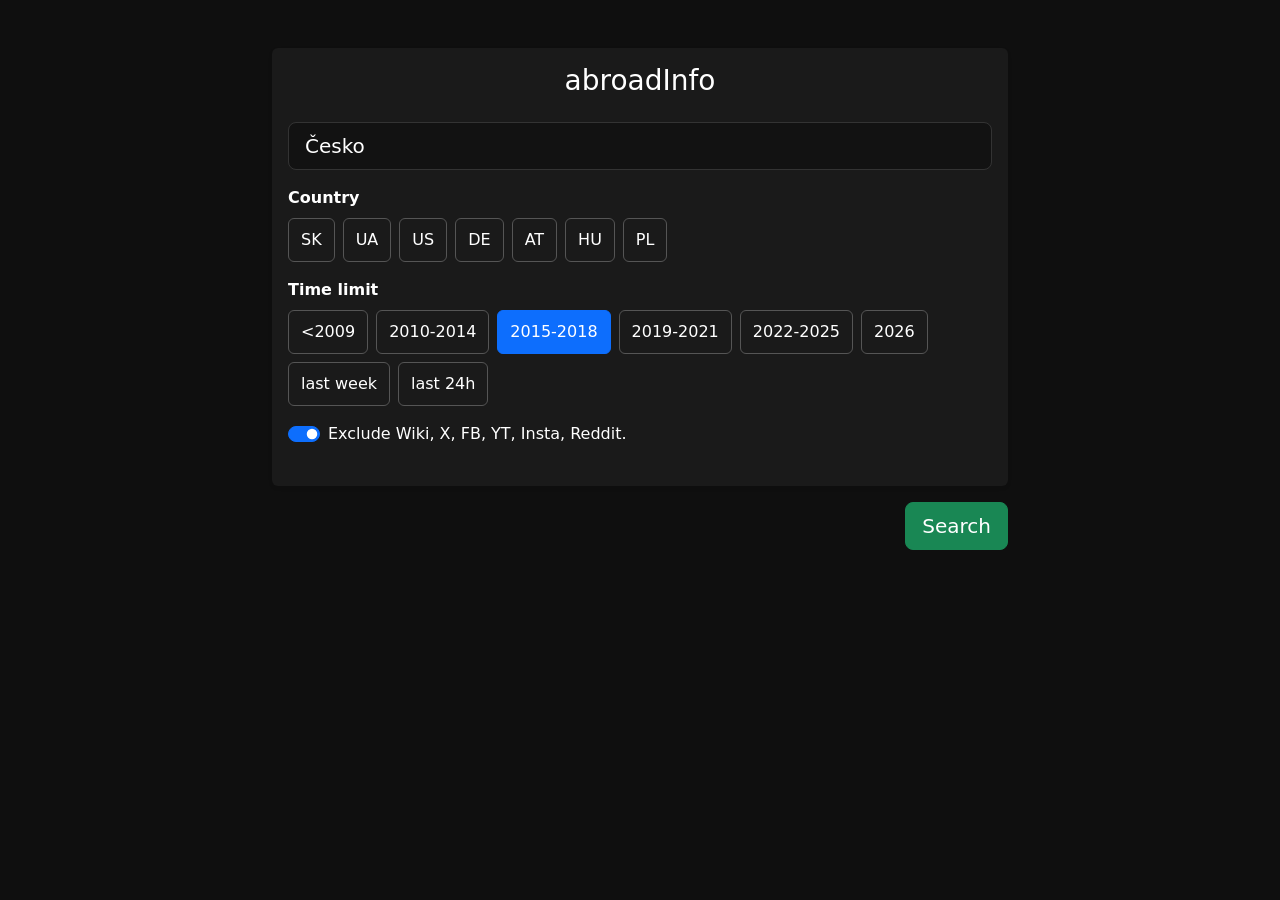
==== index.html @ 1e1fd176 "Update heading and clean up commented code" ====
<!DOCTYPE html>
<html lang='en' translate="no">
<head>
    <meta charset='UTF-8', content='notranslate'>
    <title>aInfo</title>
    <meta name='viewport' content='width=device-width, initial-scale=1, viewport-fit=cover'>
    <link href='https://cdn.jsdelivr.net/npm/bootstrap@5.3.3/dist/css/bootstrap.min.css' rel='stylesheet'>
    <style>
        body {
            background-color: #0f0f0f;
            color: #ffffff; /* white text */
            padding-bottom: env(safe-area-inset-bottom);
        }
        h1, h2, h3, h4, h5, h6, strong, label {
            color: #ffffff !important;
        }
        .card {
            background-color: #1a1a1a;
            border: none;
        }
        .form-control {
            background-color: #121212;
            color: #ffffff;
            border: 1px solid #333;
        }
        .form-control:focus {
            background-color: #121212;
            color: #ffffff;
            border-color: #0d6efd;
            box-shadow: none;
        }
        .btn {
            min-height: 44px;
        }
        .btn-outline-primary,
        .btn-outline-secondary {
            color: #ffffff;
            border-color: #555;
        }
        .btn-outline-primary:hover,
        .btn-outline-secondary:hover {
            background-color: #333;
            border-color: #666;
        }
        .btn-country.active,
        .btn-year.active {
            background-color: #0d6efd;
            border-color: #0d6efd;
            color: #ffffff;
        }
        .form-check-input {
            background-color: #222;
            border-color: #555;
        }
        .form-check-input:checked {
            background-color: #0d6efd;
            border-color: #0d6efd;
        }
        .form-check-label {
            color: #ffffff; /* captions white */
        }
        @media (max-width: 768px) {
            .mobile-search {
                position: sticky;
                bottom: 0;
                background-color: #111;
                padding: 12px;
                box-shadow: 0 -2px 12px rgba(0,0,0,.6);
                z-index: 1000;
            }
        }
    </style>
</head>
<body>
<div class='container py-3 py-md-5'>
    <div class='row justify-content-center'>
        <div class='col-lg-8'>
            <div class='card shadow-sm'>
                <div class='card-body'>
                    <h3 class='mb-4 text-center'>abroadInfo</h3>

                    <!-- INPUT -->
                    <div class='mb-3'>
                        <input id='queryInput' type='text' class='form-control form-control-lg' placeholder='Enter search text...' value='Česko'>
                    </div>

                    <!-- COUNTRIES -->
                    <div class='mb-3'>
                        <strong>Country</strong>
                        <div id='countryButtons' class='d-flex flex-wrap gap-2 mt-2'></div>
                    </div>

                    <!-- YEAR -->
                    <div class='mb-3'>
                        <strong>Time limit</strong>
                        <div id='yearButtons' class='d-flex flex-wrap gap-2 mt-2'></div>
                    </div>

                    <!-- EXCLUDE -->
                    <div class='form-check form-switch mb-4'>
                        <input class='form-check-input' type='checkbox' id='excludeSocial' checked>
                        <label class='form-check-label' for='excludeSocial'>Exclude Wiki, X, FB, YT, Insta, Reddit.</label>
                    </div>

                </div>
            </div>

            <!-- MOBILE SEARCH -->
            <div class='mobile-search d-md-none'>
                <button class='btn btn-success w-100 btn-lg' onclick='runSearch()'>Search</button>
            </div>

            <!-- DESKTOP SEARCH -->
            <div class='text-end mt-3 d-none d-md-block'>
                <button class='btn btn-success btn-lg' onclick='runSearch()'>Search</button>
            </div>

        </div>
    </div>
</div>

<script>
/* ===============================
   CONFIG
================================ */
const COUNTRY_CONFIG = {
    //CZ: { lang: 'cs', gl: 'CZ' },
    SK: { lang: 'sk', gl: 'SK' },
    UA: { lang: 'uk', gl: 'UA' },
    US: { lang: 'en', gl: 'US' },
    DE: { lang: 'de', gl: 'DE' },
    AT: { lang: 'de', gl: 'AT' },
    HU: { lang: 'hu', gl: 'HU' },
    PL: { lang: 'pl', gl: 'PL' },    
}

const currentYear = new Date().getFullYear()
const previousYear = currentYear - 1;
const YEAR_RANGES = [
    { label: '<2009', start: null, end: 2009, tbs: 'cdr:1,cd_max:12/31/2008' },
    { label: '2010-2014', start: 2010, end: 2014, tbs: 'cdr:1,cd_min:1/1/2010,cd_max:12/31/2014' },
    { label: '2015-2018', start: 2015, end: 2018, tbs: 'cdr:1,cd_min:1/1/2015,cd_max:12/31/2018' },
    { label: '2019-2021', start: 2019, end: 2021, tbs: 'cdr:1,cd_min:1/1/2019,cd_max:12/31/2021' },
    { label: '2022-' + (previousYear), start: 2022, end: previousYear, tbs: `cdr:1,cd_min:1/1/2022,cd_max:12/31/${previousYear}`},
    { label: String(currentYear), start: currentYear, end: currentYear, tbs: `cdr:1,cd_min:1/1/${currentYear},cd_max:12/31/${currentYear}` },
    { label: 'last week', start: currentYear, end: currentYear, tbs: 'qdr:w' },
    { label: 'last 24h', start: currentYear, end: currentYear, tbs: 'qdr:d' }
];

let selectedCountry = localStorage.getItem('lastCountry') || 'CZ'
let selectedYearRangeIndex = localStorage.getItem('lastYearIndex') ? Number(localStorage.getItem('lastYearIndex')) : 2 // default last = currentYear

/* ===============================
   INIT
================================ */
document.addEventListener('DOMContentLoaded', () => {
    createCountryButtons();
    createYearButtons();
    setDefaultQueryFromUrl();
    updateTitleFromInput(); // <-- set title immediately on load
})

/* ===============================
   UI BUILDERS
================================ */
function createCountryButtons() {
    const container = document.getElementById('countryButtons')
    container.innerHTML = ''
    Object.keys(COUNTRY_CONFIG).forEach(code => {
        const btn = document.createElement('button')
        btn.className = 'btn btn-outline-primary btn-country'
        btn.innerText = code
        if(code === selectedCountry) btn.classList.add('active')
        btn.onclick = () => setCountry(btn, code)
        container.appendChild(btn)
    })
}

function createYearButtons() {
    const container = document.getElementById('yearButtons')
    container.innerHTML = ''
    YEAR_RANGES.forEach((range, index) => {
        const btn = document.createElement('button')
        btn.className = 'btn btn-outline-secondary btn-year'
        btn.innerText = range.label
        if(index === selectedYearRangeIndex) btn.classList.add('active')
        btn.onclick = () => setYear(btn, index)
        container.appendChild(btn)
    })
}

/* ===============================
   HANDLERS
================================ */
function setCountry(btn, country) {
    document.querySelectorAll('.btn-country').forEach(b => b.classList.remove('active'))
    btn.classList.add('active')
    selectedCountry = country
    localStorage.setItem('lastCountry', selectedCountry)
    runSearch()
}

function setYear(btn, index) {
    document.querySelectorAll('.btn-year').forEach(b => b.classList.remove('active'))
    btn.classList.add('active')
    selectedYearRangeIndex = index
    localStorage.setItem('lastYearIndex', selectedYearRangeIndex)
    runSearch()
}

/* ===============================
   QUERY FROM URL
================================ */
function setDefaultQueryFromUrl() {
    const params = new URLSearchParams(window.location.search)
    const q = (params.get('q') || '').trim() || 'Česko';
    document.getElementById('queryInput').value = q ? decodeURIComponent(q) : ''
}
function updateTitleFromInput() {
    const text = document.getElementById('queryInput').value.trim() ;
    document.title = 'aInfo' + (text ? ': ' + text : 'Česko');
}
/* ===============================
   SEARCH LOGIC
================================ */
async function runSearch() {
    const text = document.getElementById('queryInput').value.trim()
    //document.title = '1: ' + text;
    if(!text) return
    const lang = COUNTRY_CONFIG[selectedCountry].lang
    try {
        const translated = await translateText(text, lang);
        // Prompt the user to edit/confirm the search query
        let finalText = prompt("Modify the search query if needed:", translated);
        if (!finalText) return;
        openGoogleSearch(finalText)
    } catch {
        openGoogleSearch(text)
    }
}

async function translateText(text, lang) {
    if(lang === 'cs') return text
    const url = 'https://api.mymemory.translated.net/get?q=' + encodeURIComponent(text) + '&langpair=cs|' + lang
    const response = await fetch(url)
    const data = await response.json()
    if(!data.responseData?.translatedText) throw new Error('Translation failed')
    return data.responseData.translatedText
}

function openGoogleSearch(queryText) {
    let query = queryText

    const range = YEAR_RANGES[selectedYearRangeIndex]
    //let tbs = 'cdr:1'
    //if(range.start) tbs += ',cd_min:' + range.start
    //if(range.end) tbs += ',cd_max:' + range.end
    let tbs = range.tbs

    if(document.getElementById('excludeSocial').checked) {
        query += ' -site:facebook.com -site:instagram.com -site:youtube.com -site:x.com -site:wikipedia.org -site:reddit.com'
    }
    query += ' -site:.cz'
    
    

    const cfg = COUNTRY_CONFIG[selectedCountry]
    const url = 'https://www.google.com/search?q=' + encodeURIComponent(query) +
                '&hl=' + cfg.lang +
                '&gl=' + cfg.gl +
                '&tbs=' + encodeURIComponent(tbs)

    window.open(url, '_blank')
}
</script>
</body>
</html>
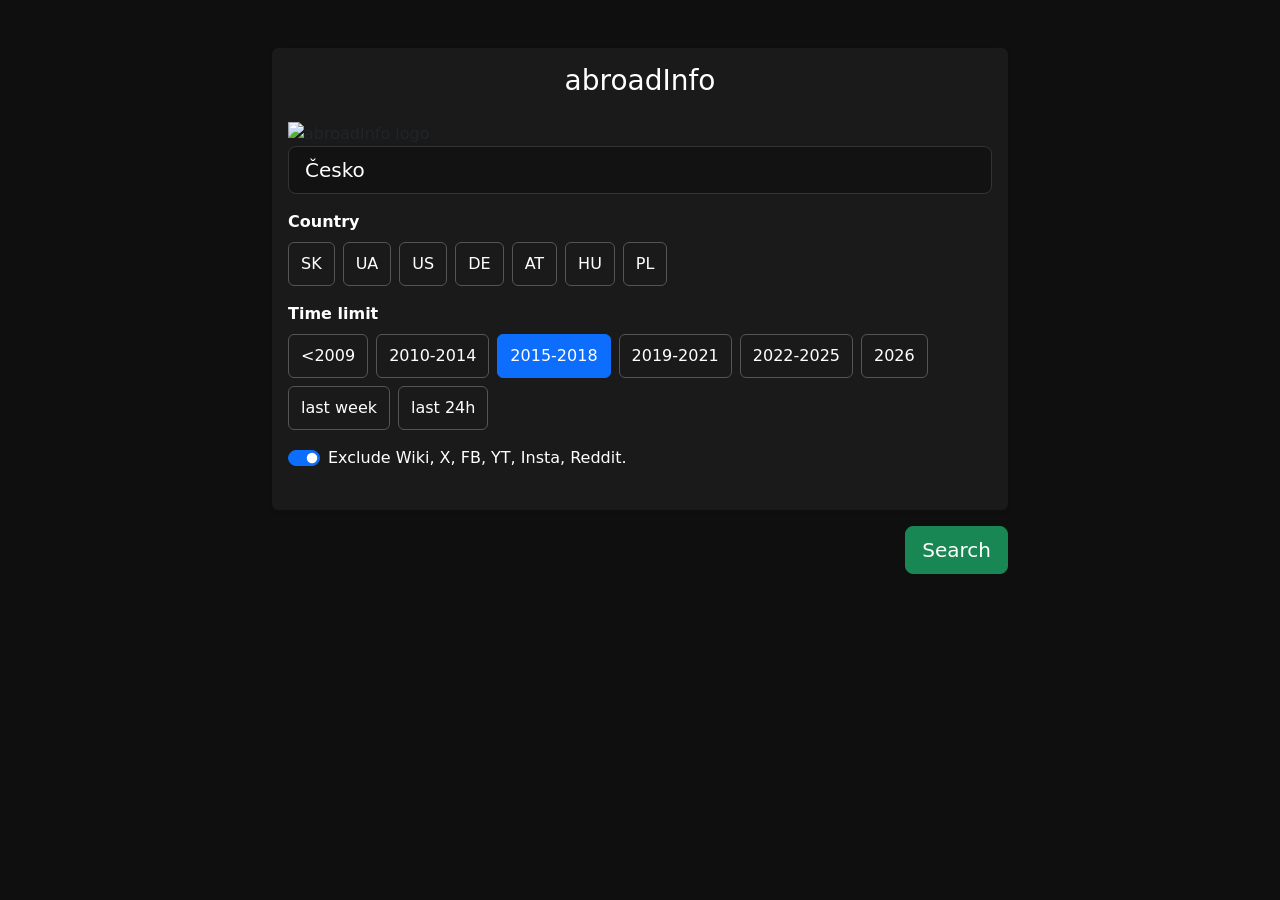
==== commit a1af5b38: "Update index.html" ====
--- a/index.html
+++ b/index.html
@@ -14,6 +14,11 @@
         h1, h2, h3, h4, h5, h6, strong, label {
             color: #ffffff !important;
         }
+        .logo {
+          width: 50vw;        /* half of viewport width */
+          max-width: 320px;   /* optional cap */
+          min-width: 160px;   /* optional floor */
+        }
         .card {
             background-color: #1a1a1a;
             border: none;
@@ -78,6 +83,7 @@
             <div class='card shadow-sm'>
                 <div class='card-body'>
                     <h3 class='mb-4 text-center'>abroadInfo</h3>
+                    <img src="logo.svg" class="logo" alt="abroadInfo logo">
 
                     <!-- INPUT -->
                     <div class='mb-3'>
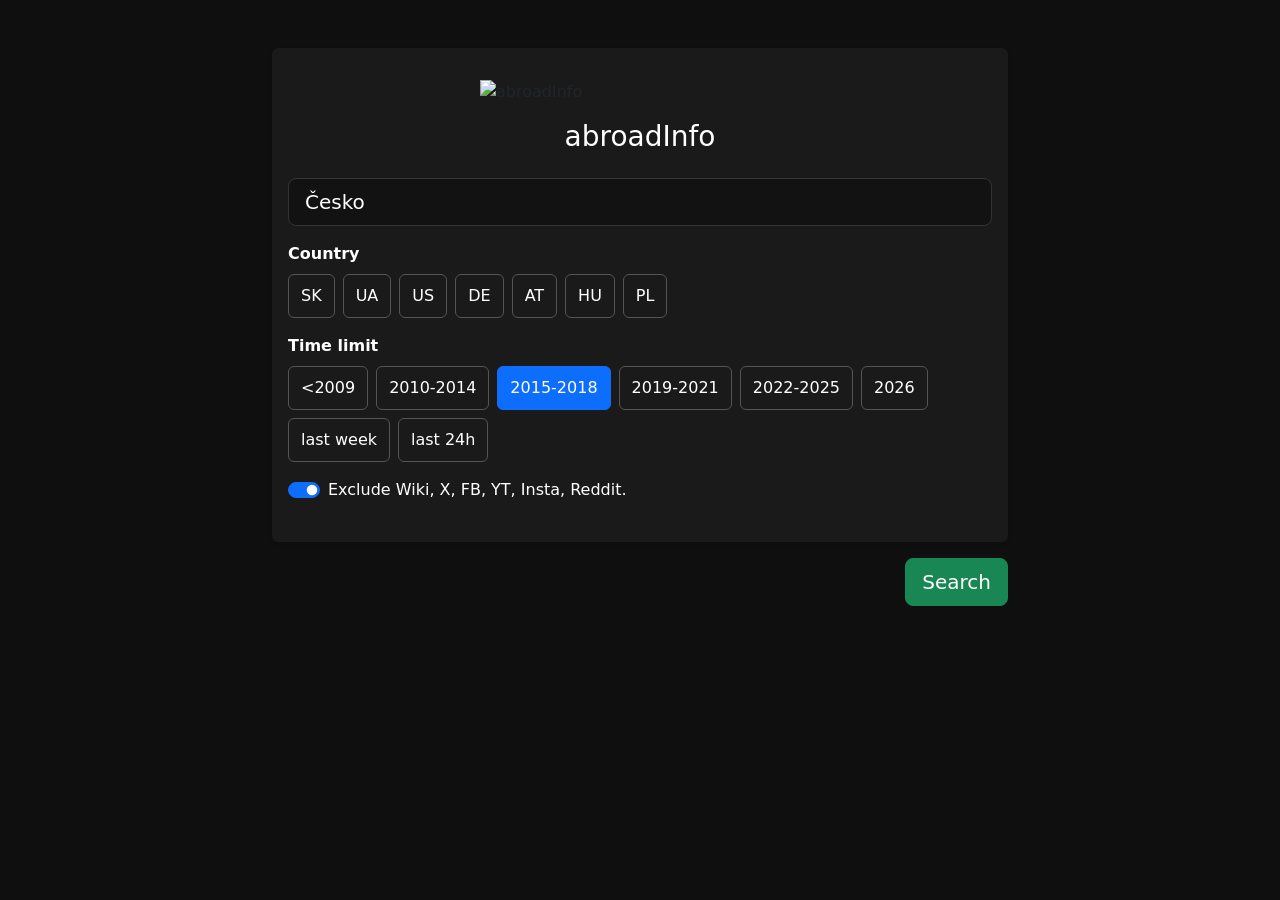
==== commit 4ec5385f: "Implement header with logo in index.html Added a header section with a logo image." ====
--- a/index.html
+++ b/index.html
@@ -14,6 +14,19 @@
         h1, h2, h3, h4, h5, h6, strong, label {
             color: #ffffff !important;
         }
+        .header {
+          display: flex;
+          justify-content: center; /* horizontal */
+          align-items: center;     /* vertical (if header has height) */
+          padding: 16px 0;
+        }
+
+        .logo {
+          width: 50vw;       /* half of mobile screen */
+          max-width: 320px;
+          min-width: 160px;
+        }
+
         .logo {
           width: 50vw;        /* half of viewport width */
           max-width: 320px;   /* optional cap */
@@ -82,8 +95,12 @@
         <div class='col-lg-8'>
             <div class='card shadow-sm'>
                 <div class='card-body'>
+                    <header class="header">
+                      <img src="LogoWhite.png" class="logo" alt="abroadInfo">
+                    </header>
+
                     <h3 class='mb-4 text-center'>abroadInfo</h3>
-                    <img src="logo.svg" class="logo" alt="abroadInfo logo">
+                    
 
                     <!-- INPUT -->
                     <div class='mb-3'>
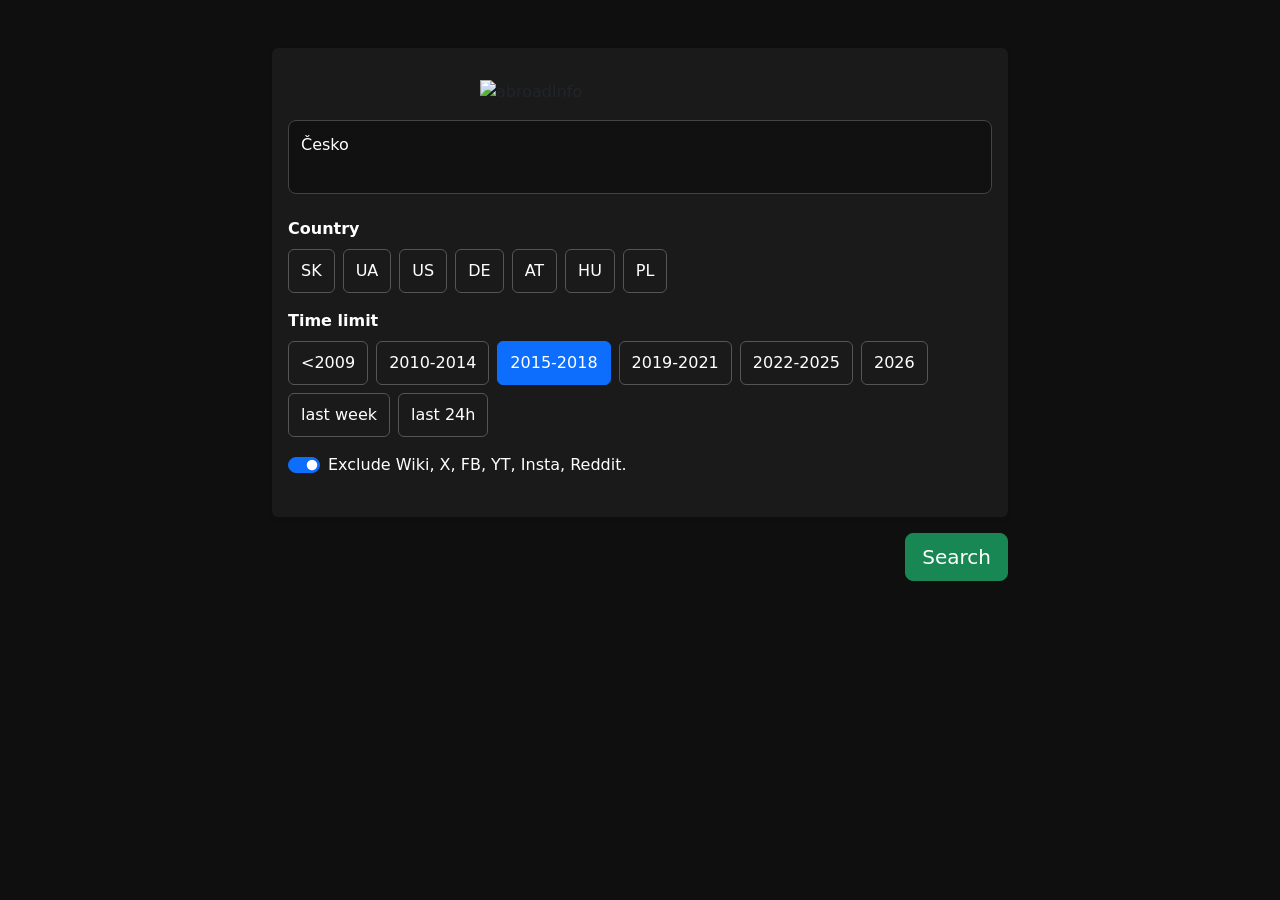
==== commit 4e74c6ec: "Update index.html" ====
--- a/index.html
+++ b/index.html
@@ -5,6 +5,10 @@
     <title>aInfo</title>
     <meta name='viewport' content='width=device-width, initial-scale=1, viewport-fit=cover'>
     <link href='https://cdn.jsdelivr.net/npm/bootstrap@5.3.3/dist/css/bootstrap.min.css' rel='stylesheet'>
+    <link rel="icon" type="image/png" sizes="32x32" href="/FaviconWhite32.png">
+    <link rel="apple-touch-icon" href="/FaviconWhite180.png">
+    <link rel="icon" href="FaviconBlack32.png">
+
     <style>
         body {
             background-color: #0f0f0f;
@@ -26,12 +30,18 @@
           max-width: 320px;
           min-width: 160px;
         }
-
-        .logo {
-          width: 50vw;        /* half of viewport width */
-          max-width: 320px;   /* optional cap */
-          min-width: 160px;   /* optional floor */
-        }
+        #queryInput {
+          width: 100%;
+          max-width: 720px;
+          background: #111;
+          color: #fff;
+          border: 1px solid #444;
+          border-radius: 8px;
+          padding: 12px;
+          font-size: 16px;
+          resize: none;        /* prevents dragging */
+        }
+
         .card {
             background-color: #1a1a1a;
             border: none;
@@ -99,12 +109,17 @@
                       <img src="LogoWhite.png" class="logo" alt="abroadInfo">
                     </header>
 
+                    <!-- 
                     <h3 class='mb-4 text-center'>abroadInfo</h3>
+                    -->
                     
 
                     <!-- INPUT -->
                     <div class='mb-3'>
+                        <!-- 
                         <input id='queryInput' type='text' class='form-control form-control-lg' placeholder='Enter search text...' value='Česko'>
+                        -->
+                        <textarea id="queryInput" rows="2" placeholder="Enter search text...">Česko</textarea>
                     </div>
 
                     <!-- COUNTRIES -->
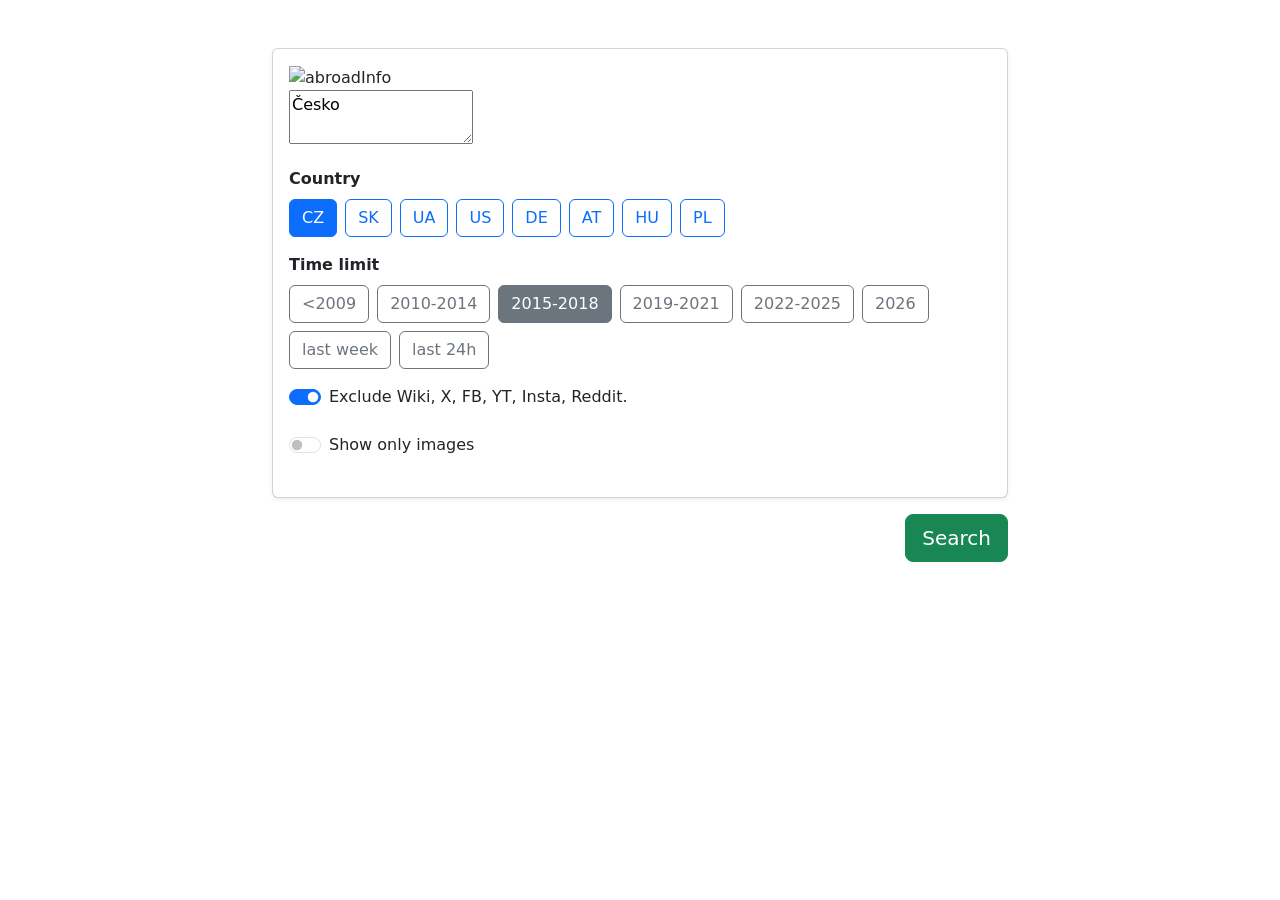
==== commit f44d4b99: "Translation skip solved" ====
--- a/index.html
+++ b/index.html
@@ -5,99 +5,12 @@
     <title>aInfo</title>
     <meta name='viewport' content='width=device-width, initial-scale=1, viewport-fit=cover'>
     <link href='https://cdn.jsdelivr.net/npm/bootstrap@5.3.3/dist/css/bootstrap.min.css' rel='stylesheet'>
-    <link rel="icon" type="image/png" sizes="32x32" href="/FaviconWhite32.png">
-    <link rel="apple-touch-icon" href="/FaviconWhite180.png">
-    <link rel="icon" href="FaviconBlack32.png">
+    <link rel="icon" type="image/png" sizes="32x32" href="img/FaviconWhite32.png">
+    <link rel="apple-touch-icon" href="img/FaviconWhite180.png">
+    <link rel="icon" href="img/FaviconBlack32.png">
+    <!-- CSS -->
+    <link rel="stylesheet" href="css/style.css">
 
-    <style>
-        body {
-            background-color: #0f0f0f;
-            color: #ffffff; /* white text */
-            padding-bottom: env(safe-area-inset-bottom);
-        }
-        h1, h2, h3, h4, h5, h6, strong, label {
-            color: #ffffff !important;
-        }
-        .header {
-          display: flex;
-          justify-content: center; /* horizontal */
-          align-items: center;     /* vertical (if header has height) */
-          padding: 16px 0;
-        }
-
-        .logo {
-          width: 50vw;       /* half of mobile screen */
-          max-width: 320px;
-          min-width: 160px;
-        }
-        #queryInput {
-          width: 100%;
-          max-width: 720px;
-          background: #111;
-          color: #fff;
-          border: 1px solid #444;
-          border-radius: 8px;
-          padding: 12px;
-          font-size: 16px;
-          resize: none;        /* prevents dragging */
-        }
-
-        .card {
-            background-color: #1a1a1a;
-            border: none;
-        }
-        .form-control {
-            background-color: #121212;
-            color: #ffffff;
-            border: 1px solid #333;
-        }
-        .form-control:focus {
-            background-color: #121212;
-            color: #ffffff;
-            border-color: #0d6efd;
-            box-shadow: none;
-        }
-        .btn {
-            min-height: 44px;
-        }
-        .btn-outline-primary,
-        .btn-outline-secondary {
-            color: #ffffff;
-            border-color: #555;
-        }
-        .btn-outline-primary:hover,
-        .btn-outline-secondary:hover {
-            background-color: #333;
-            border-color: #666;
-        }
-        .btn-country.active,
-        .btn-year.active {
-            background-color: #0d6efd;
-            border-color: #0d6efd;
-            color: #ffffff;
-        }
-        .form-check-input {
-            background-color: #222;
-            border-color: #555;
-        }
-        .form-check-input:checked {
-            background-color: #0d6efd;
-            border-color: #0d6efd;
-        }
-        .form-check-label {
-            color: #ffffff; /* captions white */
-        }
-        @media (max-width: 768px) {
-            .mobile-search {
-                position: sticky;
-                bottom: 0;
-                background-color: #111;
-                padding: 12px;
-                box-shadow: 0 -2px 12px rgba(0,0,0,.6);
-                z-index: 1000;
-            }
-        }
-    </style>
 </head>
 <body>
 <div class='container py-3 py-md-5'>
@@ -139,6 +52,11 @@
                         <input class='form-check-input' type='checkbox' id='excludeSocial' checked>
                         <label class='form-check-label' for='excludeSocial'>Exclude Wiki, X, FB, YT, Insta, Reddit.</label>
                     </div>
+                    <!-- IMAGES -->
+                    <div class='form-check form-switch mb-4'>
+                        <input class='form-check-input' type='checkbox' id='imagesOnly' unchecked>
+                        <label class='form-check-label' for='imagesOnly'>Show only images</label>
+                    </div>
 
                 </div>
             </div>
@@ -157,159 +75,8 @@
     </div>
 </div>
 
-<script>
-/* ===============================
-   CONFIG
-================================ */
-const COUNTRY_CONFIG = {
-    //CZ: { lang: 'cs', gl: 'CZ' },
-    SK: { lang: 'sk', gl: 'SK' },
-    UA: { lang: 'uk', gl: 'UA' },
-    US: { lang: 'en', gl: 'US' },
-    DE: { lang: 'de', gl: 'DE' },
-    AT: { lang: 'de', gl: 'AT' },
-    HU: { lang: 'hu', gl: 'HU' },
-    PL: { lang: 'pl', gl: 'PL' },    
-}
 
-const currentYear = new Date().getFullYear()
-const previousYear = currentYear - 1;
-const YEAR_RANGES = [
-    { label: '<2009', start: null, end: 2009, tbs: 'cdr:1,cd_max:12/31/2008' },
-    { label: '2010-2014', start: 2010, end: 2014, tbs: 'cdr:1,cd_min:1/1/2010,cd_max:12/31/2014' },
-    { label: '2015-2018', start: 2015, end: 2018, tbs: 'cdr:1,cd_min:1/1/2015,cd_max:12/31/2018' },
-    { label: '2019-2021', start: 2019, end: 2021, tbs: 'cdr:1,cd_min:1/1/2019,cd_max:12/31/2021' },
-    { label: '2022-' + (previousYear), start: 2022, end: previousYear, tbs: `cdr:1,cd_min:1/1/2022,cd_max:12/31/${previousYear}`},
-    { label: String(currentYear), start: currentYear, end: currentYear, tbs: `cdr:1,cd_min:1/1/${currentYear},cd_max:12/31/${currentYear}` },
-    { label: 'last week', start: currentYear, end: currentYear, tbs: 'qdr:w' },
-    { label: 'last 24h', start: currentYear, end: currentYear, tbs: 'qdr:d' }
-];
-
-let selectedCountry = localStorage.getItem('lastCountry') || 'CZ'
-let selectedYearRangeIndex = localStorage.getItem('lastYearIndex') ? Number(localStorage.getItem('lastYearIndex')) : 2 // default last = currentYear
-
-/* ===============================
-   INIT
-================================ */
-document.addEventListener('DOMContentLoaded', () => {
-    createCountryButtons();
-    createYearButtons();
-    setDefaultQueryFromUrl();
-    updateTitleFromInput(); // <-- set title immediately on load
-})
-
-/* ===============================
-   UI BUILDERS
-================================ */
-function createCountryButtons() {
-    const container = document.getElementById('countryButtons')
-    container.innerHTML = ''
-    Object.keys(COUNTRY_CONFIG).forEach(code => {
-        const btn = document.createElement('button')
-        btn.className = 'btn btn-outline-primary btn-country'
-        btn.innerText = code
-        if(code === selectedCountry) btn.classList.add('active')
-        btn.onclick = () => setCountry(btn, code)
-        container.appendChild(btn)
-    })
-}
-
-function createYearButtons() {
-    const container = document.getElementById('yearButtons')
-    container.innerHTML = ''
-    YEAR_RANGES.forEach((range, index) => {
-        const btn = document.createElement('button')
-        btn.className = 'btn btn-outline-secondary btn-year'
-        btn.innerText = range.label
-        if(index === selectedYearRangeIndex) btn.classList.add('active')
-        btn.onclick = () => setYear(btn, index)
-        container.appendChild(btn)
-    })
-}
-
-/* ===============================
-   HANDLERS
-================================ */
-function setCountry(btn, country) {
-    document.querySelectorAll('.btn-country').forEach(b => b.classList.remove('active'))
-    btn.classList.add('active')
-    selectedCountry = country
-    localStorage.setItem('lastCountry', selectedCountry)
-    runSearch()
-}
-
-function setYear(btn, index) {
-    document.querySelectorAll('.btn-year').forEach(b => b.classList.remove('active'))
-    btn.classList.add('active')
-    selectedYearRangeIndex = index
-    localStorage.setItem('lastYearIndex', selectedYearRangeIndex)
-    runSearch()
-}
-
-/* ===============================
-   QUERY FROM URL
-================================ */
-function setDefaultQueryFromUrl() {
-    const params = new URLSearchParams(window.location.search)
-    const q = (params.get('q') || '').trim() || 'Česko';
-    document.getElementById('queryInput').value = q ? decodeURIComponent(q) : ''
-}
-function updateTitleFromInput() {
-    const text = document.getElementById('queryInput').value.trim() ;
-    document.title = 'aInfo' + (text ? ': ' + text : 'Česko');
-}
-/* ===============================
-   SEARCH LOGIC
-================================ */
-async function runSearch() {
-    const text = document.getElementById('queryInput').value.trim()
-    //document.title = '1: ' + text;
-    if(!text) return
-    const lang = COUNTRY_CONFIG[selectedCountry].lang
-    try {
-        const translated = await translateText(text, lang);
-        // Prompt the user to edit/confirm the search query
-        let finalText = prompt("Modify the search query if needed:", translated);
-        if (!finalText) return;
-        openGoogleSearch(finalText)
-    } catch {
-        openGoogleSearch(text)
-    }
-}
-
-async function translateText(text, lang) {
-    if(lang === 'cs') return text
-    const url = 'https://api.mymemory.translated.net/get?q=' + encodeURIComponent(text) + '&langpair=cs|' + lang
-    const response = await fetch(url)
-    const data = await response.json()
-    if(!data.responseData?.translatedText) throw new Error('Translation failed')
-    return data.responseData.translatedText
-}
-
-function openGoogleSearch(queryText) {
-    let query = queryText
-
-    const range = YEAR_RANGES[selectedYearRangeIndex]
-    //let tbs = 'cdr:1'
-    //if(range.start) tbs += ',cd_min:' + range.start
-    //if(range.end) tbs += ',cd_max:' + range.end
-    let tbs = range.tbs
-
-    if(document.getElementById('excludeSocial').checked) {
-        query += ' -site:facebook.com -site:instagram.com -site:youtube.com -site:x.com -site:wikipedia.org -site:reddit.com'
-    }
-    query += ' -site:.cz'
-    
-    
-
-    const cfg = COUNTRY_CONFIG[selectedCountry]
-    const url = 'https://www.google.com/search?q=' + encodeURIComponent(query) +
-                '&hl=' + cfg.lang +
-                '&gl=' + cfg.gl +
-                '&tbs=' + encodeURIComponent(tbs)
-
-    window.open(url, '_blank')
-}
-</script>
+<!-- JS -->
+  <script src="js/app.js" defer></script>
 </body>
 </html>
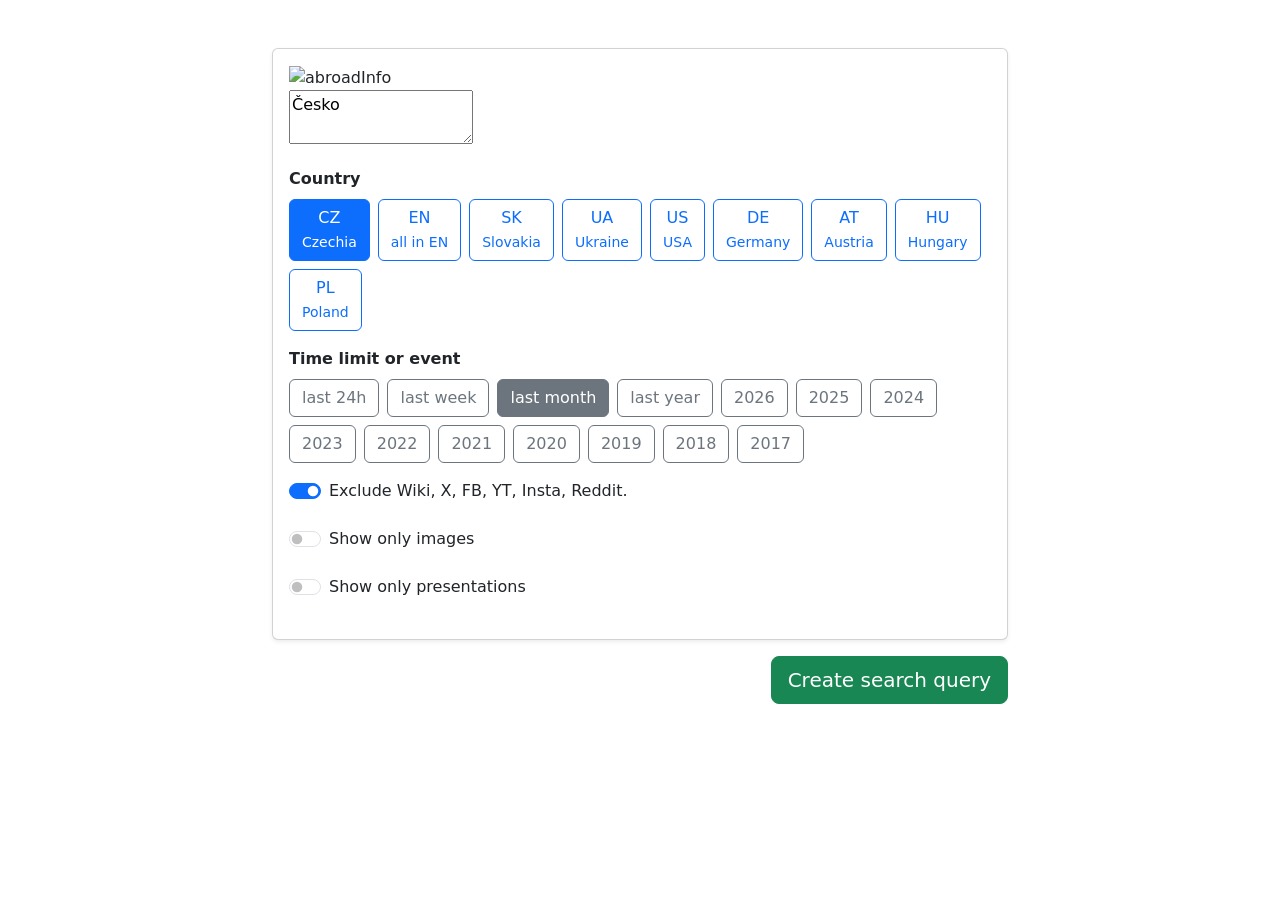
==== commit 75d35753: "open via other page" ====
--- a/index.html
+++ b/index.html
@@ -43,10 +43,17 @@
 
                     <!-- YEAR -->
                     <div class='mb-3'>
-                        <strong>Time limit</strong>
+                        <strong>Time limit or event</strong>
                         <div id='yearButtons' class='d-flex flex-wrap gap-2 mt-2'></div>
+                        
+                        <!-- <br>
+                        <select id="eventSelect" class="form-select form-select-dark">
+                            <option value="">— Select event —</option>
+                        </select>
+                        <br>
+                        -->
                     </div>
-
+                        
                     <!-- EXCLUDE -->
                     <div class='form-check form-switch mb-4'>
                         <input class='form-check-input' type='checkbox' id='excludeSocial' checked>
@@ -57,19 +64,28 @@
                         <input class='form-check-input' type='checkbox' id='imagesOnly' unchecked>
                         <label class='form-check-label' for='imagesOnly'>Show only images</label>
                     </div>
+                    <!-- presentations -->
+                    <div class='form-check form-switch mb-4'>
+                        <input class='form-check-input' type='checkbox' id='presentationsOnly' unchecked>
+                        <label class='form-check-label' for='presentationsOnly'>Show only presentations</label>
+                    </div>
 
                 </div>
             </div>
 
             <!-- MOBILE SEARCH -->
             <div class='mobile-search d-md-none'>
-                <button class='btn btn-success w-100 btn-lg' onclick='runSearch()'>Search</button>
+                <button class='btn btn-success w-100 btn-lg' id='search-mobile' onclick='runSearch()'>Create search query</button>
             </div>
 
             <!-- DESKTOP SEARCH -->
             <div class='text-end mt-3 d-none d-md-block'>
-                <button class='btn btn-success btn-lg' onclick='runSearch()'>Search</button>
+                <button class='btn btn-success btn-lg' id='create-query' onclick='runSearch()'>Create search query</button>
+                <a href="#" id="open-results" class= 'btn btn-success btn-lg' target="_blank" hidden>Open search results</a>
             </div>
+            
+            
+            
 
         </div>
     </div>
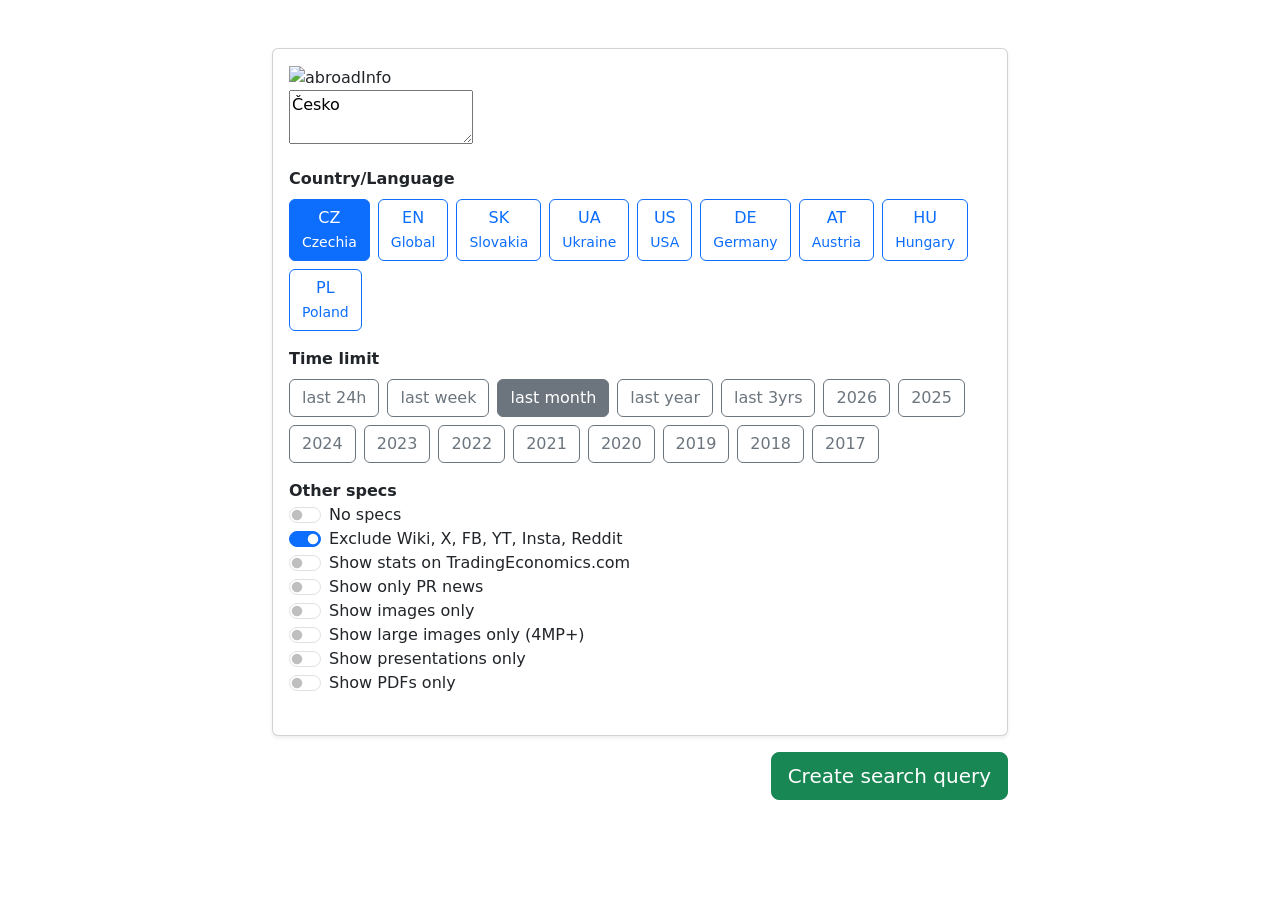
==== commit 131c77d7: "added searchType" ====
--- a/index.html
+++ b/index.html
@@ -37,13 +37,13 @@
 
                     <!-- COUNTRIES -->
                     <div class='mb-3'>
-                        <strong>Country</strong>
+                        <strong>Country/Language</strong>
                         <div id='countryButtons' class='d-flex flex-wrap gap-2 mt-2'></div>
                     </div>
 
                     <!-- YEAR -->
                     <div class='mb-3'>
-                        <strong>Time limit or event</strong>
+                        <strong>Time limit</strong>
                         <div id='yearButtons' class='d-flex flex-wrap gap-2 mt-2'></div>
                         
                         <!-- <br>
@@ -54,20 +54,52 @@
                         -->
                     </div>
                         
-                    <!-- EXCLUDE -->
-                    <div class='form-check form-switch mb-4'>
-                        <input class='form-check-input' type='checkbox' id='excludeSocial' checked>
-                        <label class='form-check-label' for='excludeSocial'>Exclude Wiki, X, FB, YT, Insta, Reddit.</label>
-                    </div>
-                    <!-- IMAGES -->
-                    <div class='form-check form-switch mb-4'>
-                        <input class='form-check-input' type='checkbox' id='imagesOnly' unchecked>
-                        <label class='form-check-label' for='imagesOnly'>Show only images</label>
-                    </div>
-                    <!-- presentations -->
-                    <div class='form-check form-switch mb-4'>
-                        <input class='form-check-input' type='checkbox' id='presentationsOnly' unchecked>
-                        <label class='form-check-label' for='presentationsOnly'>Show only presentations</label>
+                    <!-- other -->
+                    <div class='mb-3'>
+                        <strong>Other specs</strong>
+                    
+                        <div class='form-check form-switch mb-4'>
+                            <label>
+                                <input type="radio" name="searchType" value="nothing" checked class='form-check-input'>
+                                    No specs
+                            </label>
+                            <br>
+                            <label>
+                                <input type="radio" name="searchType" value="excludeSocial" checked class='form-check-input'>
+                                    Exclude Wiki, X, FB, YT, Insta, Reddit
+                            </label>
+                            <br>
+                            <label>
+                                <input type="radio" name="searchType" value="statsOnly" class='form-check-input'>
+                                    Show stats on TradingEconomics.com
+                            </label>
+                            <br>
+                            <label>
+                                <input type="radio" name="searchType" value="prOnly" class='form-check-input'>
+                                    Show only PR news
+                            </label>
+                            <br>
+                            <label>
+                                <input type="radio" name="searchType" value="imagesOnly" class='form-check-input'>
+                                    Show images only
+                            </label>
+                            <br>
+                            <label>
+                                <input type="radio" name="searchType" value="largeImagesOnly" class='form-check-input'>
+                                    Show large images only (4MP+)
+                            </label>
+                            <br>
+                            <label>
+                                <input type="radio" name="searchType" value="pptOnly" class='form-check-input'>
+                                    Show presentations only
+                            </label>
+                            <br>
+                            <label>
+                                <input type="radio" name="searchType" value="pdfOnly" class='form-check-input'>
+                                    Show PDFs only
+                            </label>
+                        </div>
+
                     </div>
 
                 </div>
@@ -75,12 +107,12 @@
 
             <!-- MOBILE SEARCH -->
             <div class='mobile-search d-md-none'>
-                <button class='btn btn-success w-100 btn-lg' id='search-mobile' onclick='runSearch()'>Create search query</button>
+                <button class='btn btn-success w-100 btn-lg' id='search-mobile' onclick='runSearch("mobile")'>Create search query</button>
             </div>
 
             <!-- DESKTOP SEARCH -->
             <div class='text-end mt-3 d-none d-md-block'>
-                <button class='btn btn-success btn-lg' id='create-query' onclick='runSearch()'>Create search query</button>
+                <button class='btn btn-success btn-lg' id='create-query' onclick='runSearch("desktop")'>Create search query</button>
                 <a href="#" id="open-results" class= 'btn btn-success btn-lg' target="_blank" hidden>Open search results</a>
             </div>
             
